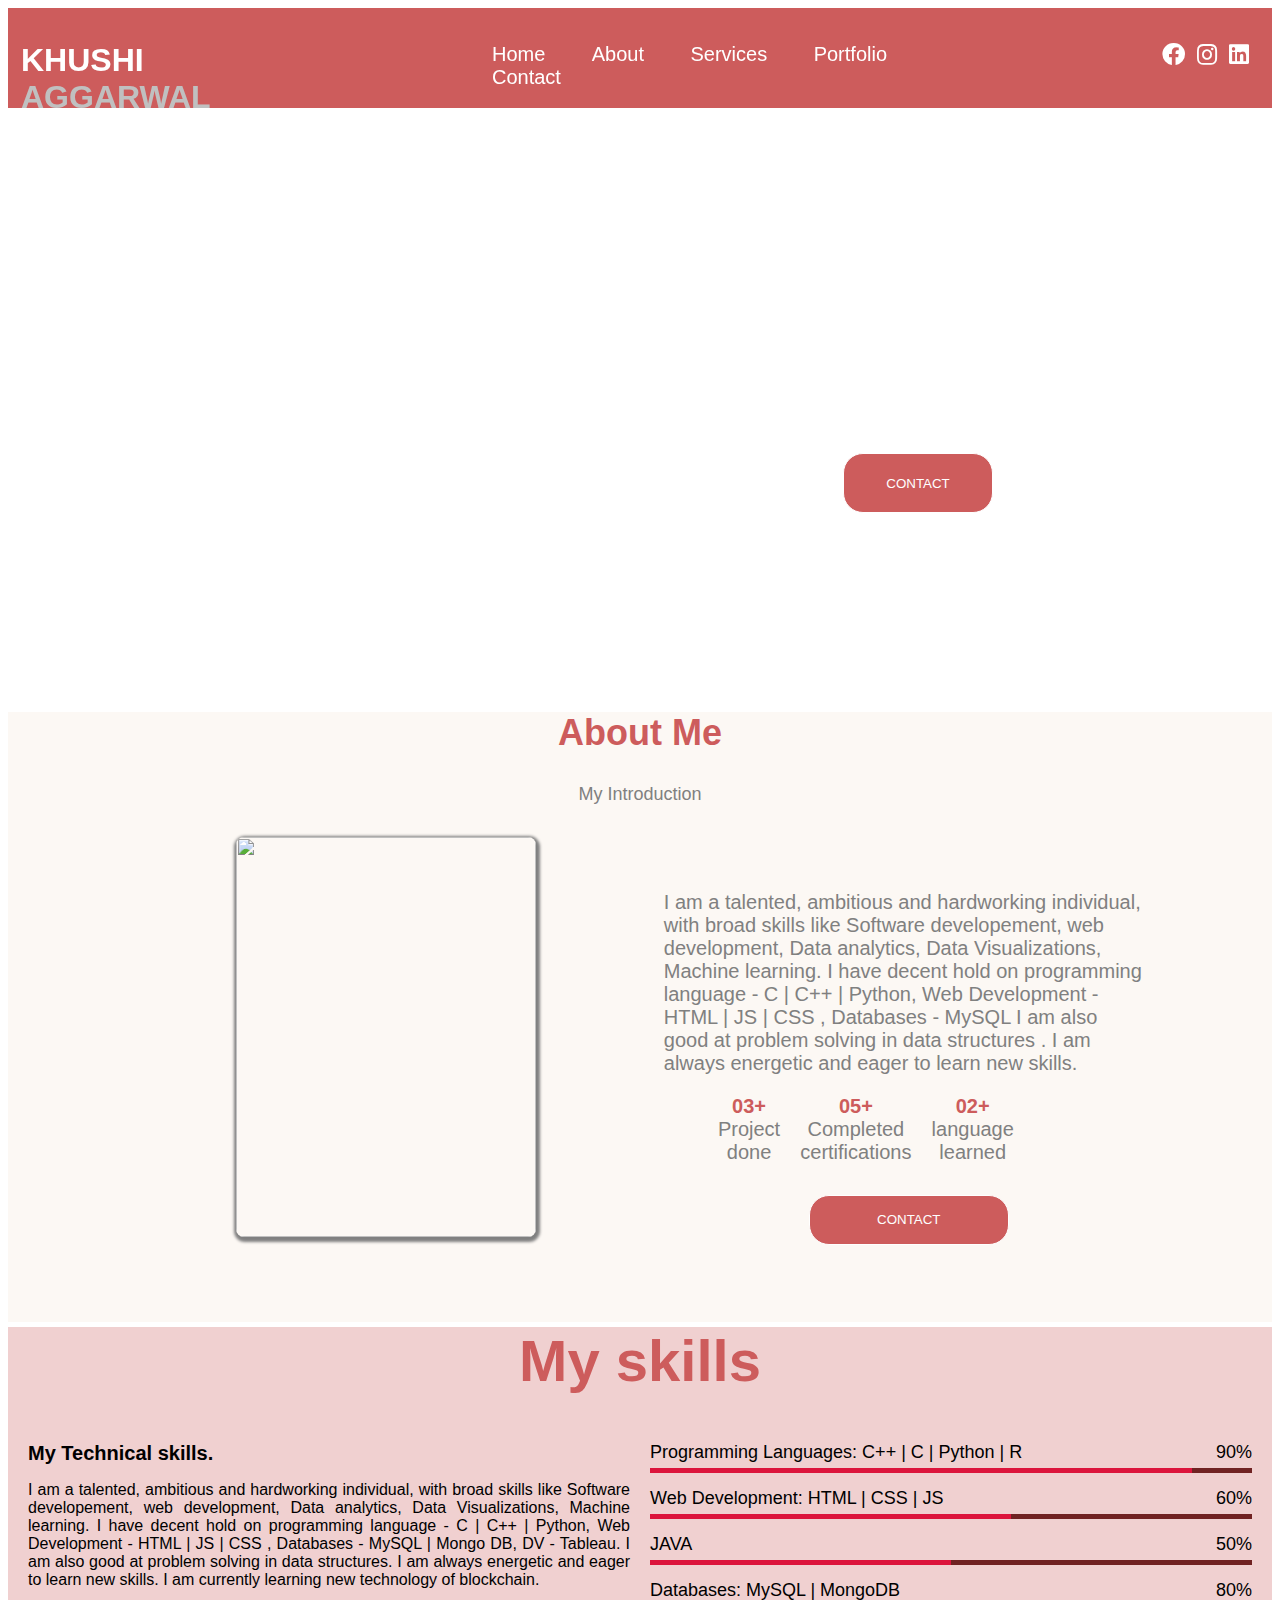
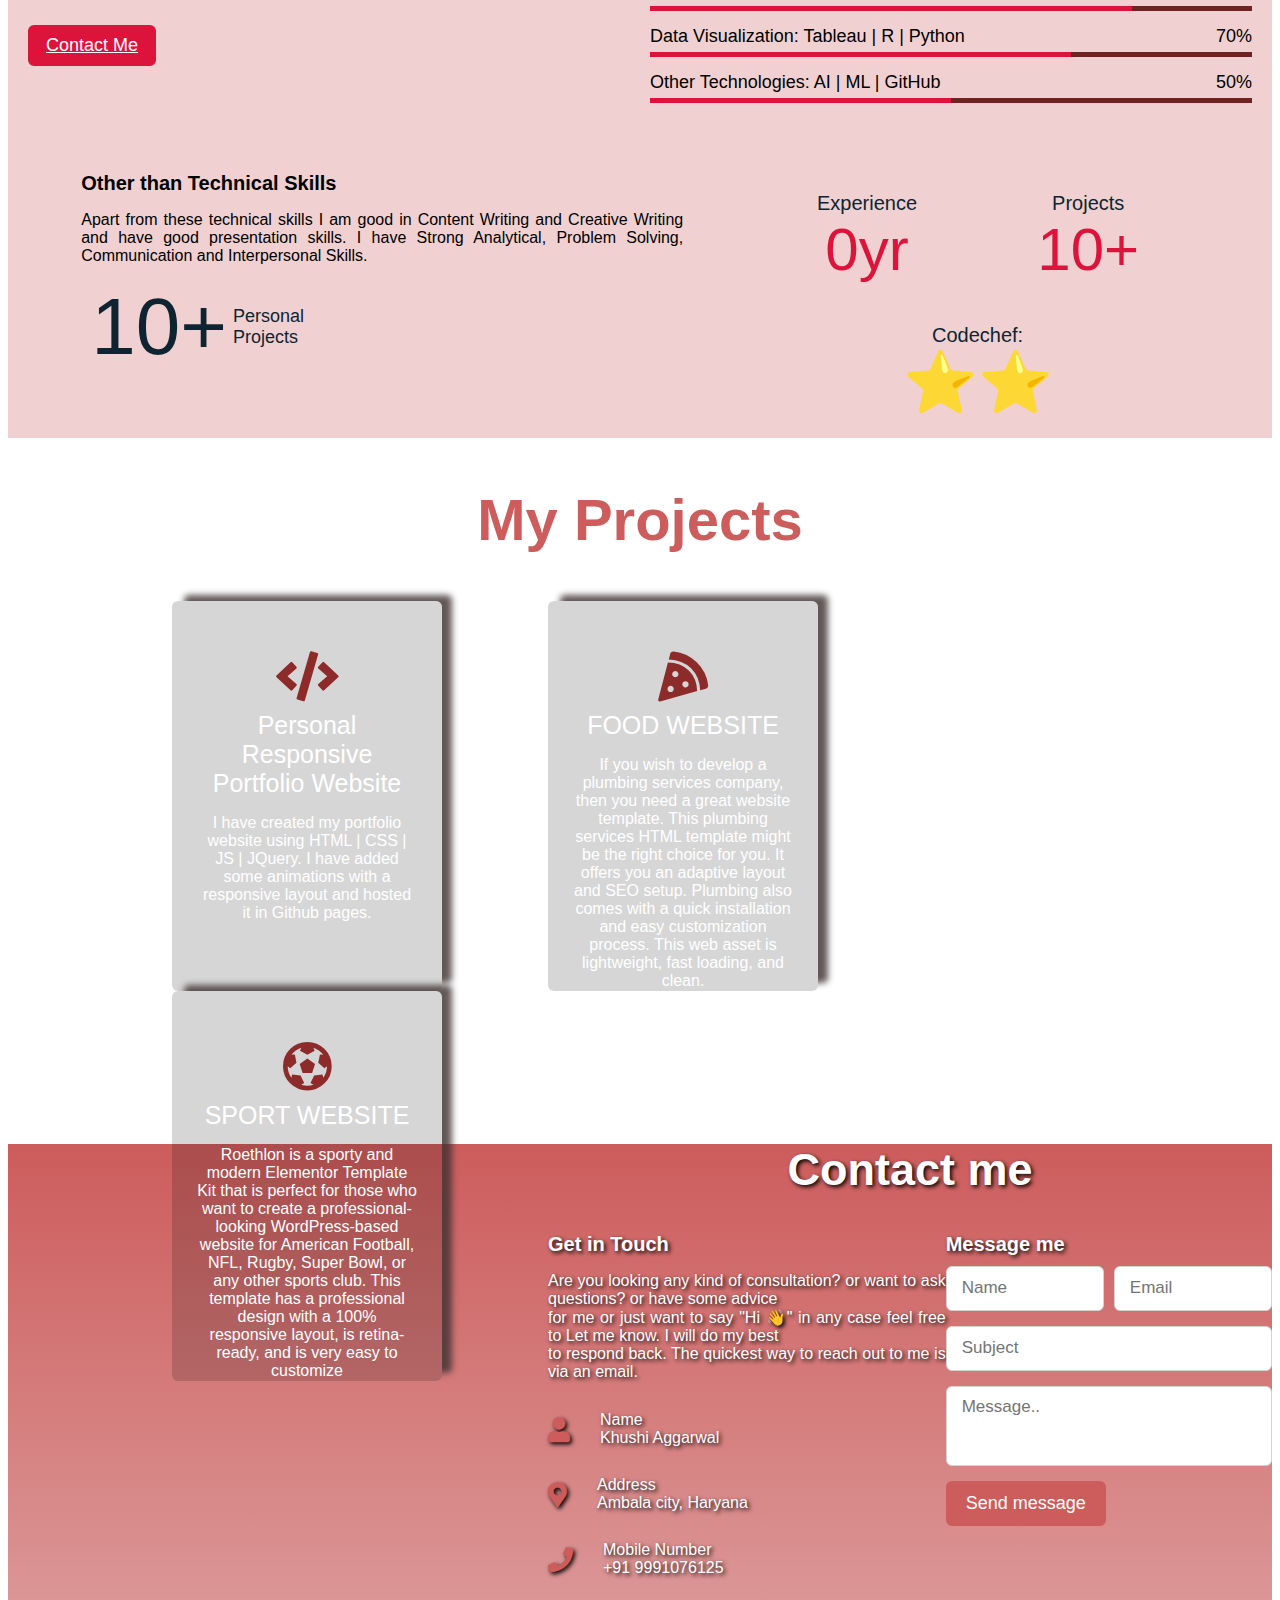
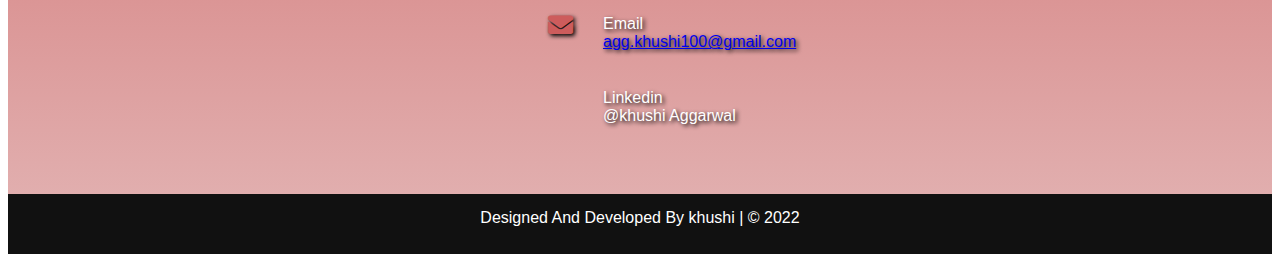
==== index.html @ 94f0120b "First commit" ====
<html>
<head>
</head>
<link rel ="stylesheet" href="myres.css">
<link rel="stylesheet" href=
"https://cdnjs.cloudflare.com/ajax/libs/font-awesome/5.9.0/css/all.css">
</link>
<meta name="viewport" content="width=device-width, initial-scale=1.0">

<body>
<div class="header">
<div class="menu">
<h1>KHUSHI <span style="color:silver">AGGARWAL</span></h1>
		<input type="checkbox" id="click">
		<label for="click" class="menu-btn">
		<i class="fas fa-align-justify"></i></label>
<ul class="me">
<li>
<a href="#home">
Home</a></li>
<li>
<a href="#About">
About</a></li>
<li>
<a href="#skills">
Services</a></li>
<li>
<a href="#services">
Portfolio</a></li>
<li>
<a href="#contact">
Contact</a></li>
</ul>
<div class="ime">
    <a href=" https://www.linkedin.com/in/khushi-aggarwal-825545209"><i class="fab fa-linkedin"></i></a>
    <a href="https://www.instagram.com/khushiaggarwal95/"><i class="fab fa-instagram"></i></a>
    <a href="https://www.facebook.com/home.php"><i class="fab fa-facebook"></i></a>
</div>
</div>
<div id="home">
<div class="middle">
    <div class="container">
        <div class="typed-out"><h2>Hello , I am <span style="color:indianred">Khushi</span></h2></div></div>
<p>
I’m working on a professional, visually sophisticated and <br>
technologically proficient,responsive and multi-functional HTML Template .</p>
           <button class="but"><a href="#contact">
            CONTACT</a></button>
       
   
</div>
</div>
</div>
<section id="About">

                <h2 class="section__title">About Me</h2>
                <span class="section__subtitle">My Introduction</span>
<div class="fl">
                <div class="mew">
                    <img src="khushi - Copy.jpeg" alt="" class="about__img">
                  
                    </div>
					<div class="pi">
					<p class="about__description">
                        I am a talented, ambitious and hardworking individual, with broad skills like Software 
                        developement, web development, Data analytics, Data Visualizations, Machine learning. 
                        I have decent hold on programming language - C | C++ | Python, Web Development - HTML | JS | CSS
                         , Databases - MySQL  I am also good at problem solving in data structures
                         . I am always energetic and eager to learn new skills. 
                        </p>
                        <div class="about__info">
                            <div>
                                <span class="about1">03+</span>
                                <span class="about2">Project<br>done</span>
                            </div>
                            <div>
                                <span class="about1">05+</span>
                                <span class="about2">Completed<br>certifications</span>
                            </div>
                            <div>
                                <span class="about1">02+</span>
                                <span class="about2">language<br>learned</span>
                            </div>
				</div>
					
					<button><a href="#contact">
							CONTACT</a>
							</button></div>
            </div>
            
</section>


<section class="skills" id="skills">
    <div class="max-width">
        <h2 class="title">My skills</h2>
        <div class="skills-content">
            <div class="column left">
                <div class="text">My Technical skills.</div>
                <p>I am a talented, ambitious and hardworking individual, with broad skills like Software developement, web development, Data analytics, Data Visualizations, Machine learning. I have decent hold on programming language - C | C++ | Python, Web Development - HTML | JS | CSS , Databases - MySQL | Mongo DB, DV - Tableau. 
                I am also good at problem solving in data structures. I am always energetic and eager to learn new skills. I am currently learning new technology of blockchain.</p>
                <a href="contact.html">Contact Me</a>
            </div>
            <div class="column right">
                <div class="bars">
                    <div class="info">
                        <span>Programming Languages: C++ | C | Python | R </span>
                        <span>90%</span>
                    </div>
                    <div class="line html"></div>
                </div>
                <div class="bars">
                    <div class="info">
                        <span>Web Development: HTML | CSS | JS </span>
                        <span>60%</span>
                    </div>
                    <div class="line css"></div>
                </div>
                <div class="bars">
                    <div class="info">
                        <span>JAVA </span>
                        <span>50%</span>
                    </div>
                    <div class="line php"></div>
                </div>
                <div class="bars">
                    <div class="info">
                        <span>Databases: MySQL | MongoDB </span>
                        <span>80%</span>
                    </div>
                    <div class="line js"></div>
                </div>

                <div class="bars">
                    <div class="info">
                        <span>Data Visualization: Tableau | R | Python </span>
                        <span>70%</span>
                    </div>
                    <div class="line mysql"></div>
                </div>
                <div class="bars">
                    <div class="info">
                        <span>Other Technologies: AI | ML | GitHub</span>
                        <span>50%</span>
                    </div>
                    <div class="line php"></div>
                </div>
            </div>
        </div>

        <br><br><br>

        <div class="skills-content">
            <div class="column left">
              <div class="text">Other than Technical Skills</div>
              <p>Apart from these technical skills I am good in Content Writing and Creative Writing and have good presentation skills. I have Strong Analytical, Problem Solving, Communication and Interpersonal Skills.</p>
              <div class="experience">
                <div class="num">10+</div>
                <div class="exp">Personal<br>Projects</div>
              </div>
            </div>
            <div class="boxes">
              <div class="box">
                <div class="topic">Experience</div>
                <div class="per">0yr</div>
              </div>
              <div class="box">
                <div class="topic">Projects</div>
                <div class="per">10+</div>
              </div>
              <div class="box">
                <div class="topic">Codechef:</div>
                <div class="per" id="per">⭐⭐</div>
              </div>
        </div>
    </div>
</section>
<section class="services" id="services">
        <div class="max-width">
            <h2 class="title">My Projects</h2>
            <div class="serv-content">
                <div class="card">
                    <div class="box">
                        <i class="fas fa-code"></i>
                        <div class="text">Personal Responsive Portfolio Website </div>
                        <p>I have created my portfolio website using HTML | CSS | JS | JQuery. I have added some animations with a responsive layout and hosted it in Github pages.</p>
                    </div>
                </div>

                <div class="card">
                    <div class="box">
                        <i class="fas fa-pizza-slice"></i>
                        <div class="text">FOOD WEBSITE </div>
                        <p>If you wish to develop a plumbing services company, then you need a great website template. This plumbing services HTML template might be the right choice for you. It offers you an adaptive layout and SEO setup. Plumbing also comes with a quick installation and easy customization process. This web asset is lightweight, fast loading, and clean. </p>
                    </div>
                </div>

                <div class="card">
                    <div class="box">
                        <i class="fas fa-futbol"></i>
                        <div class="text">SPORT WEBSITE</div>
                        <p>Roethlon is a sporty and modern Elementor Template Kit that is perfect for those who want to create a professional-looking WordPress-based website for American Football, NFL, Rugby, Super Bowl, or any other sports club. This template has a professional design with a 100% responsive layout, is retina-ready, and is very easy to customize</p>
                    </div>
                </div>
            </div>
                </div>
               </div>
            </div>
        </div>
    </section>
<section class="contact" id="contact">
        
    <h2 class="title">Contact me</h2>
    <div class="contact-content">
        <div class="column left">
            <div class="text">Get in Touch</div>
            <p>Are you looking any kind of consultation? or want to ask questions?
            or have some advice<br> for me or just want to say "Hi 👋" in any case feel
            free to Let me know. I will do my best<br> to respond back. The quickest way to reach out to me is via an email.</p>
            <div class="icons">
                <div class="row">
                    <i class="fas fa-user"></i>
                    <div class="info">
                        <div class="head">Name</div>
                        <div class="sub-title">Khushi Aggarwal</div>
                    </div>
                </div>
                <div class="row">
                    <i class="fas fa-map-marker-alt"></i>
                    <div class="info">
                        <div class="head">Address</div>
                        <div class="sub-title">Ambala city, Haryana</div>
                    </div>
                </div>
                <div class="row">
                    <i class="fas fa-phone"></i>
                    <div class="info">
                        <div class="head">Mobile Number</div>
                        <div class="sub-title">+91 9991076125</div>
                    </div>
                </div>
                <div class="row">
                    <i class="fas fa-envelope"></i>
                    <div class="info">
                        <div class="head"><br>Email</div>
                        <div class="sub-title" ><a href="mailto:agg.khushi100@gmail.com">agg.khushi100@gmail.com</a></div>
                    </div>
                </div>
                <div class="row">
                    <i class="fa fa-linkedin-in"></i>
                    <div class="info">
                        <div class="head"><br><br>Linkedin</div>
                        <div class="sub-title">@khushi Aggarwal</div>
                    </div>
                </div>
            </div>
        </div>
        <div class="column right">
            <div class="media-icons">

            <div class="text">Message me</div>
            <form action="#">
                <div class="fields">
                    <div class="field name">
                        <input type="text" placeholder="Name" required>
                    </div>
                    <div class="field email">
                        <input type="email" placeholder="Email" required>
                    </div>
                </div>
                <div class="field">
                    <input type="text" placeholder="Subject" required>
                </div>
                <div class="field textarea">
                    <textarea cols="30" rows="10" placeholder="Message.." required></textarea>
                </div>
                <div class="button-area">
                    <button type="submit">Send message</button>
                </div>
            </form>
        </div>
    </div>
</div>
		
    </section>
	<footer>
        <span>Designed And Developed By khushi | &copy; 2022 </span>
    </footer>
    <script src="script1.js"></script>
</body>
</html>
---- myres.css ----
*{
	font-family: 'Poppins', sans-serif;
}
.header{
display:flex;
flex-wrap:wrap;
background-image:url("myimagepor.jpg");
background-size:100% 700px;
background-repeat:no-repeat;
width:100%;
height:700px;
}
.menu{
	background-color:indianred;
	flex:100%;
	height:100px;
	display:flex;
	justify-content: space-evenly;
	position: -webkit-sticky;
  position: sticky;
  top: 0;
}
button {
    animation: wiggle 2s linear infinite;
  }
  
  /* Keyframes */
  @keyframes wiggle {
    0%, 7% {
      transform: rotateZ(0);
    }
    15% {
      transform: rotateZ(-15deg);
    }
    20% {
      transform: rotateZ(10deg);
    }
    25% {
      transform: rotateZ(-10deg);
    }
    30% {
      transform: rotateZ(6deg);
    }
    35% {
      transform: rotateZ(-4deg);
    }
    40%, 100% {
      transform: rotateZ(0);
    }
  }
  
  @keyframes blowUpContent {
    0% {
      transform:scale(1);
      opacity:1;
    }
    99.9% {
      transform:scale(2);
      opacity:0;
    }
    100% {
      transform:scale(0);
    }
  }
h1{
	flex:34%;
	color:white;
	float:left;
	padding:13px;

}
.me{
	flex:65%;
	margin-left:90px;
	float:left;
	margin-top:2.8%;
	cursor:pointer;
}
.me li{
	color:white;
	display:inline;
	padding-left:2px;
	margin-left:40px;
	font-size:20px;
}
 .text-3{
    font-size: 40px;
    margin: 5px 0;
}
 .text-3 span{
    color: crimson;
    font-weight: 500;
}
.me a{
	color:white;
	text-decoration: none;
}
.container{
    display: inline-block;
  }
  .typed-out{
    overflow: hidden;
    /* border-right: .15em solid orange; */
    white-space: nowrap;
    animation: 
      typing 3s forwards;
      animation-iteration-count: infinite;
    font-size: 1.6rem;
    width: 0;
  }
  @keyframes typing {
    from { width: 0 }
    to { width: 100% }
  }
.me li:hover{
	border-bottom:2px solid white;
}
.ime{
	flex:30%;
	margin-right:23px;
	float:right;
	
	margin-top:2.8%;
}
.ime i{
	font-size:23px;
	color:white;
	float:right;
	cursor:pointer;
	padding-left:12px;
}
.ime i:hover{
    transform:scale(1.3);
    transition:0.3s;
}
#home{
	margin-top:-103px;
	color:white;
	text-align:center;
	width:100%;
}
.middle{
	padding-left:556px;
}
.middle h2{
	font-size:60px;
}
.middle p{
	font-size:24px;
	margin-top:-23px;
}
.but{
	width:150px;
	height:60px;
	background-color:indianred;
	color:white;
    text-decoration: none;
	border:1px solid white;
	border-radius:20px;
	cursor:pointer;
}
button a{
    color:white;
    text-decoration: none;
}
.but:hover{
	background-color:transparent;
	border:2px solid indianred;
	color:indianred;
}
.section__title {
  font-size:2.25rem;
  font-weight: 600;
  color: indianred;
}

.section__subtitle {
  display: block;
  font-size:18px;
  margin-bottom: 2rem;
  color:grey;
}

.section__title,
.section__subtitle {
  text-align: center;
}

.about__img {
  width: 300px;
  height:400px;
  border-radius: 0.5rem;
}
#About{
	width:100%;
	height:610px;
    background-color: #f1e3d13d;
    margin-top: -26px;
    margin-bottom: -43px;
}
.pi{
	
	margin-top:34px;
	width: 38%;
	height:200px;
	font-size:20px;
 
  color:grey;
}
.mew {
  max-width: 768px;
  margin-left:	100px;
}
.about1{
	font-weight:600;
}
.about__info{
	height:100px;
	width:70%;
	margin-left:34px;
	display: flex;
  justify-content: space-evenly;
}
.fl{
	width:100%;
	height:400px;
	display: flex;
  justify-content: space-evenly;
}
.about1{
	color:indianred;
}
.about1,.about2{
	 display: block;
text-align: center;}
#About button {
  align-items:center;
  width:200px;
  height:50px;
  background-color:indianred;
  color:white;
	border:1px solid white;
	border-radius:20px;
	cursor:pointer;
	margin-left:145px;
}
#About button a:hover{
    color:indianred;
}
#About button:hover{
	background-color:transparent;
	border:2px solid indianred;
	color:indianred;
}

#skills{
     background-color: #cd5c5c4a; 
    /* background:linear-gradient(to bottom,indianred,rgb(225, 174, 174)); */
}

.skills-content{
    display:flex;
    justify-content:space-evenly ;
}

.skills .title
    {
        font-size: 58px;
        text-align: center;
        width: 100%;
        color: indianred;
        font-family: 'Poppins', sans-serif;
    }
    


.skills .skills-content .column{
    width: calc(50% - 30px);
}
.skills .skills-content .left .text{
    font-size: 20px;
    font-weight: 600;
    margin-bottom: 10px;
}
.skills .skills-content .left p{
    text-align: justify;
}
.skills .skills-content .left a{
    display: inline-block;
    background: crimson;
    color: #fff;
    font-size: 18px;
    font-weight: 500;
    padding: 8px 16px;
    margin-top: 20px;
    border-radius: 6px;
    border: 2px solid crimson;
    transition: all 0.3s ease;
}
.skills .skills-content .left a:hover{
    color: crimson;
    background: none;
}
.skills .skills-content .left .num{
    color: #0E2431;
    font-size: 80px;
  }
.skills .skills-content .left .exp{
    color: #0E2431;
    margin-left: 20px;
    font-size: 18px;
    font-weight: 500;
    margin: 0 6px;
}
.skills .skills-content .boxes {
    width: 35%;
    display: flex;
    flex-wrap: wrap;
    justify-content: space-around;
    text-align: center;
}
.skills .skills-content .box{
    width: calc(100% / 2 - 20px);
    margin: 20px 0;
}
.skills .skills-content .boxes .topic{
    font-size: 20px;
    color: #0E2431;
}
.skills .skills-content .boxes .per{
    font-size: 60px;
    color: crimson ;
}
.skills .skills-content .left .experience{
        display: flex;
        align-items: center;
        margin: 0 10px;
}
.skills .skills-content .right .bars{
    margin-bottom: 15px;
}
.skills .skills-content .right .info{
    display: flex;
    margin-bottom: 5px;
    align-items: center;
    justify-content: space-between;
}
.skills .skills-content .right span{
    font-weight: 500;
    font-size: 18px;
}
.skills .skills-content .right .line{
    height: 5px;
    width: 100%;
    background: #702222;
    position: relative;
}
.skills .skills-content .right .line::before{
    content: "";
    position: absolute;
    height: 100%;
    left: 0;
    top: 0;
    background: crimson;
}
.skills-content .right .html::before{
    width: 90%;
}
.skills-content .right .css::before{
    width: 60%;
}
.skills-content .right .js::before{
    width: 80%;
}
.skills-content .right .php::before{
    width: 50%;
}
.skills-content .right .mysql::before{
    width: 70%;
}


.about__img{
    box-shadow:1px 2px 3px 3px grey;
}
#click,.menu-btn{
	display:none;
	}
	.services, .teams{
    color:#fff;
    background:white;
	height:620px;
}
section .services{
    padding: 100px 0;
	font-family: 'Poppins', sans-serif;
    background-color: #f1e3d13d;
}
.services .title{
	font-size:58px;
	text-align:center;
	width:100%;
	color:indianred;
	font-family: 'Poppins', sans-serif;
}
.services .title::before,
.teams .title::before{
    background: indianred;
	font-size:23px;
}
.services .serv-content{
	padding-left:164px;
}
.services .serv-content .card{
    width: 20%;
    background-color: #00000029;
	display:flex;
	margin-right:106px;
	justify-content: space-evenly;
    text-align: center;
    border-radius: 6px;
    color:white;
	height:290px;
	float:left;
    padding: 50px 25px;
    cursor: pointer;
    transition: all 0.3s ease;
    box-shadow: 11px -7px 6px -1px #3f3131cf;
}
.services .serv-content .card:hover{
    background: indianred;
}
.services .serv-content .card .box{
    transition: all 0.3s ease;
	
}
.services .serv-content .card:hover .box{
    transform: scale(1.05);
    color:white;
}
.services .serv-content .card i{
    font-size: 50px;
    color: #8d2b2b;
    transition: color 0.3s ease;
}
.services .serv-content .card:hover i{
    color: white;
}
.services .serv-content .card .text{
    font-size: 25px;
    font-weight: 500;
    margin: 10px 0 7px 0;
}
.contact{
	height:650px;
	background:linear-gradient(to bottom,indianred,rgb(225, 174, 174));
	color:white;
	text-shadow: 2px 2px 4px #000000;
}
.contact .title{
	font-size:45px;
	text-align:center;
	color:white;
}

.contact .contact-content {
    flex: 100%;
	display:flex;
	 justify-content: space-evenly;
}
.contact .contact-content .text{
    font-size: 20px;
    font-weight: 600;
    margin-bottom: 10px;
}
.contact .contact-content .left p{
    text-align: justify;
}
.contact .contact-content .left .icons{
    margin: 10px 0;
}
.contact .contact-content .row{
    display: flex;
    height: 65px;
    align-items: center;
}
.contact .contact-content .row .info{
    margin-left: 30px;
}
.contact .contact-content .row i{
    font-size: 25px;
    color: indianred;
}
.contact .contact-content .info .head{
    font-weight: 500;
}
.contact .contact-content .info .sub-title{
    color:white;
	text-shadow: 2px 2px 4px #000000;
}
.contact .right form .fields{
    display: flex;
}
.contact .right form .field,
.contact .right form .fields .field{
    height: 45px;
    width: 100%;
    margin-bottom: 15px;
}
.contact .right form .textarea{
    height: 80px;
    width: 100%;
}
.contact .right form .name{
    margin-right: 10px;
}
.contact .right form .field input,
.contact .right form .textarea textarea{
    height: 100%;
    width: 100%;
    border: 1px solid lightgrey;
    border-radius: 6px;
    outline: none;
    padding: 0 15px;
    font-size: 17px;
    font-family: 'Poppins', sans-serif;
    transition: all 0.3s ease;
}
.contact .right form .field input:focus,
.contact .right form .textarea textarea:focus{
    border-color: #b3b3b3;
}
.contact .right form .textarea textarea{
  padding-top: 10px;
  resize: none;
}
.contact .right form .button-area{
  display: flex;
  align-items: center;
}
.right form .button-area button{
  color: #fff;
  display: block;
  width: 160px!important;
  height: 45px;
  outline: none;
  font-size: 18px;
  font-weight: 500;
  border-radius: 6px;
  cursor: pointer;
  flex-wrap: nowrap;
  background: indianred;
  border: 2px solid indianred;
  transition: all 0.3s ease;
}
.right form .button-area button:hover{
  color: indianred;
  background: none;
}

footer{
    background: #111;
    padding: 15px 23px;
    color: #fff;
    text-align: center;
	height:30px;
}

@media only screen and (max-width: 1067px) {
  body {
   margin:0px;
   padding:0px;
   width:100%;
   display:flex;
	  flex-wrap:wrap;
  }
  h1{
	  text-align:center;
  }
  .header{
	  display:flex;
	  flex-wrap:wrap;
  }
  .menu{
		width:100%;
	  position:absolute;
  }
.ime{
	margin-top:43px;
	display:none;
}

.pi{
	width: 100%;

}
  .middle
  {
	  display:none;
	  
}
 .middle p
  {
	 display:none;	  
}

.mew{
	display:none;
}

.about__description{
	
	width:100%;
}
  .menu ul {
		
		display:block;
		right:-200%;
		width:80%;
		top:89px;
		
		border-radius:32px;
		background-color:white;
		position:fixed;
		text-align:center;
		height:400px;
		padding-left:434px;
		transition:0.3s ease;
	}
	.me li a{
	color:indianred;}	
	 .me li{
	display:block;
	margin:34px;
	font-size:23px;
	color:indianred;
	}
	#click:checked~ul{
	right:40%;
	}

	 .menu-btn
	{
		padding:33px;
		font-size:24px;
		color:white;
	display:block;
	cursor:pointer;
	}

#About{
	width:100%;
	height:700px;
}
#About button{
	margin-left:20px;
}
#service{
	width:100%;
}
.skills__bar{
	width:30%;
}
.services {
	width:100%;
	margin:0px;
	height:1400px;
    }
	.services .serv-content{
	padding-left:0px;
}
	.title{
		font-size:23px;
	}
	.services .serv-content .card{
        width: 100%;
		padding: 50px 0px;
    }
    .contact{
        width:100%;
        height:1000px;
    }
	 .contact .contact-content{
        flex-direction: column;
    }
    .contact .right form .name,
    .contact .right form .email{
        margin: 0;
    }
	.right form .error-box{
       width: 150px;
    }
	footer{
		display:none;
	}
    .skills .skills-content .boxes .per{
        font-size: 30px;
        color: crimson ;
    }
}
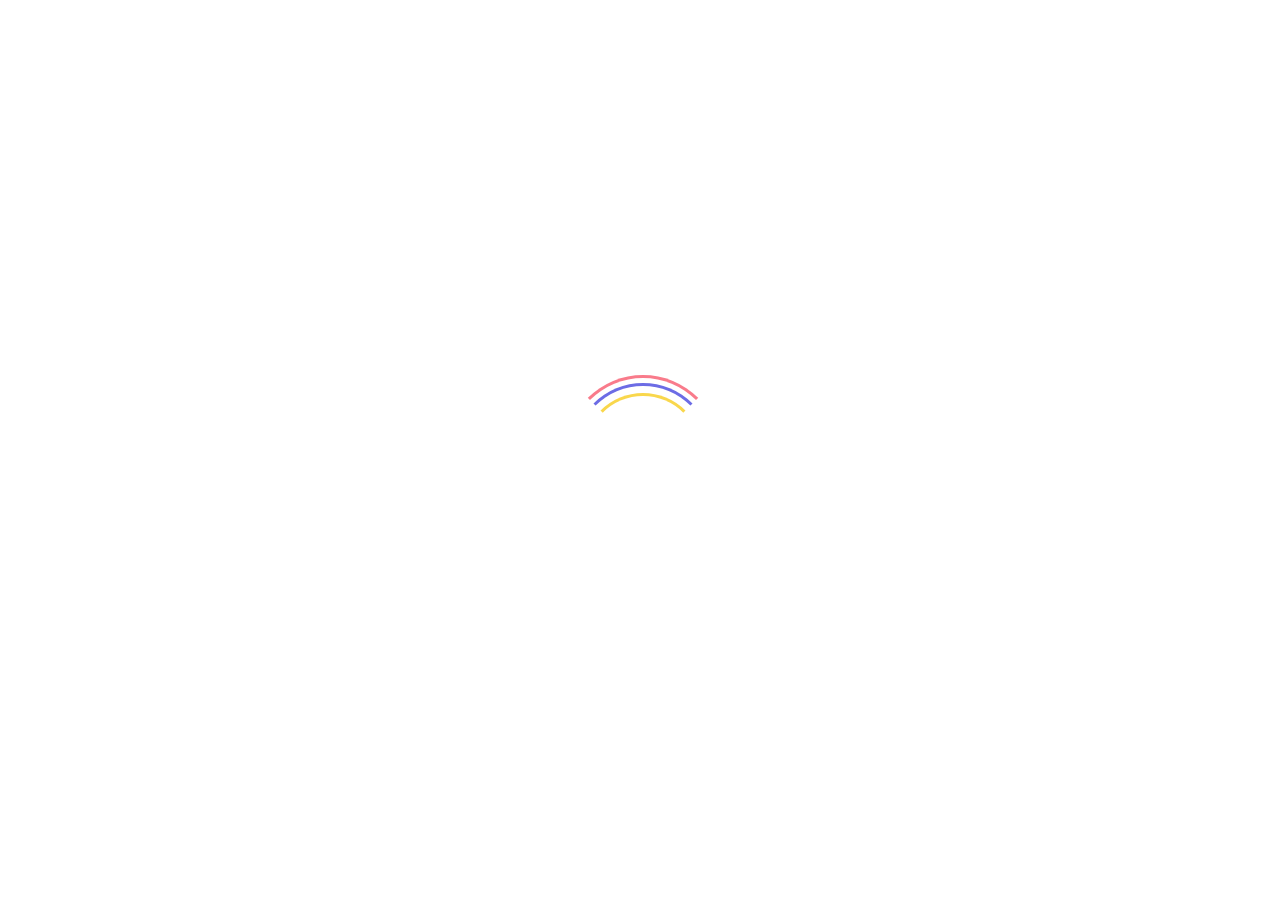
==== commit 43372aef: "two4" ====
--- a/index.html
+++ b/index.html
@@ -4,10 +4,15 @@
 <link rel ="stylesheet" href="myres.css">
 <link rel="stylesheet" href=
 "https://cdnjs.cloudflare.com/ajax/libs/font-awesome/5.9.0/css/all.css">
+
 </link>
 <meta name="viewport" content="width=device-width, initial-scale=1.0">
 
 <body>
+    <div class="preloader" id="preloader">
+        <div id="loader"></div>
+    </div>
+<div class="me34">
 <div class="header">
 <div class="menu">
 <h1>KHUSHI <span style="color:silver">AGGARWAL</span></h1>
@@ -90,6 +95,92 @@
             
 </section>
 
+<section id="experience">
+    <div class="container experience">
+        <h2 class="container-title">Experience</h2>
+        <div class="row">
+            <div class="col-12">
+            </div>
+            <div class="col-md-6">
+
+                <!-- timeline wrapper -->
+                <div class="timeline edu">
+
+                    <!-- timeline item -->
+                    <div class="timeline-container">
+                        <div class="content">
+                            <span class="time">2021 - 2024</span>
+                            <h3 class="title">Bachelor’s Degree</h3>
+                            <p>Completed my Bachelor's of computer application from Dezyne E'cole college.</p>
+                        </div>
+                    </div>
+
+                    <!-- timeline item -->
+                    <div class="timeline-container">
+                        <div class="content">
+                            <span class="time">2019 - 2020</span>
+                            <h3 class="title">Higher Secondary</h3>
+                            <p>Completed my higher secondary education from Queen mary's school.</p>
+                        </div>
+                    </div>
+
+                    <!-- timeline item -->
+                    <div class="timeline-container">
+                        <div class="content">
+                            <span class="time">2017 - 2018</span>
+                            <h3 class="title">Senior Secondary</h3>
+                            <p>Completed my senior secondary education from St. paul's sr. sec school.</p>
+                        </div>
+                    </div>
+
+                    <!-- main line -->
+                    <span class="line"></span>
+
+                </div>
+
+            </div>
+
+            <div class="col-md-6">
+                <!-- timeline wrapper -->
+                <div class="timeline exp ">
+                    <!-- timeline item -->
+                    <div class="timeline-container wow fadeInUp">
+                        <div class="content">
+                            <span class="time">2017 - Present</span>
+                            <h3 class="title">Website Designing</h3>
+                            <p>I have a rich experience in website designing and development.</p>
+                        </div>
+                    </div>
+
+                    <!-- timeline item -->
+                    <div class="timeline-container wow fadeInUp" data-wow-delay="0.2s">
+                        <div class="content">
+                            <span class="time">2018 - Present</span>
+                            <h3 class="title">Software Development</h3>
+                            <p>I have a great experience in software designing and development.</p>
+                        </div>
+                    </div>
+
+                    <!-- timeline item -->
+                    <div class="timeline-container wow fadeInUp" data-wow-delay="0.4s">
+                        <div class="content">
+                            <span class="time">2017 - Present</span>
+                            <h3 class="title">Freelancing</h3>
+                            <p>I have Excellent experience in freelancing. My first priority is customer
+                                satisfaction.</p>
+                        </div>
+                    </div>
+
+                    <!-- main line -->
+                    <span class="line"></span>
+
+                </div>
+
+            </div>
+        </div>
+    </div>
+</section>
+
 
 <section class="skills" id="skills">
     <div class="max-width">
@@ -204,9 +295,9 @@
                 </div>
             </div>
                 </div>
-               </div>
-            </div>
-        </div>
+               
+            
+        
     </section>
 <section class="contact" id="contact">
         
@@ -286,6 +377,19 @@
 	<footer>
         <span>Designed And Developed By khushi | &copy; 2022 </span>
     </footer>
-    <script src="script1.js"></script>
+</div>
+    <script>
+
+        
+    window.onload = function () {
+    var preloader = document.getElementsByClassName('preloader')[0];
+    var preloader1 = document.getElementsByClassName('me34')[0];
+    setTimeout(function () {
+      preloader.style.display = 'none';
+      preloader1.style.display = 'block';
+    }, 1000);
+  };
+
+    </script>
 </body>
 </html>--- a/myres.css
+++ b/myres.css
@@ -9,6 +9,9 @@
 background-repeat:no-repeat;
 width:100%;
 height:700px;
+}
+.me34{
+  display:none;
 }
 .menu{
 	background-color:indianred;
@@ -20,6 +23,89 @@
   position: sticky;
   top: 0;
 }
+.preloader.fade {
+  opacity: 0;
+}
+
+#preloader {
+  position: fixed;
+  top: 0;
+  left: 0;
+  width: 100%;
+  height: 100%;
+  background: var(--background);
+  z-index: 99999;
+}
+
+#loader {
+  display: block;
+  position: relative;
+  left: 50%;
+  top: 50%;
+  width: 150px;
+  height: 150px;
+  margin: -75px 0 0 -75px;
+  border-radius: 50%;
+  border: 3px solid transparent;
+  border-top-color: rgb(249, 123, 139);
+  -webkit-animation: spin 2s linear infinite;
+  animation: spin 2s linear infinite;
+}
+
+#loader:before {
+  content: "";
+  position: absolute;
+  top: 5px;
+  left: 5px;
+  right: 5px;
+  bottom: 5px;
+  border-radius: 50%;
+  border: 3px solid transparent;
+  border-top-color: rgb(108, 108, 229);
+  -webkit-animation: spin 3s linear infinite;
+  animation: spin 3s linear infinite;
+}
+
+#loader:after {
+  content: "";
+  position: absolute;
+  top: 15px;
+  left: 15px;
+  right: 15px;
+  bottom: 15px;
+  border-radius: 50%;
+  border: 3px solid transparent;
+  border-top-color: rgb(249, 215, 76);
+  -webkit-animation: spin 1.5s linear infinite;
+  animation: spin 1.5s linear infinite;
+}
+
+@-webkit-keyframes spin {
+  0% {
+    -webkit-transform: rotate(0deg);
+    -ms-transform: rotate(0deg);
+    transform: rotate(0deg);
+  }
+  100% {
+    -webkit-transform: rotate(360deg);
+    -ms-transform: rotate(360deg);
+    transform: rotate(360deg);
+  }
+}
+
+@keyframes spin {
+  0% {
+    -webkit-transform: rotate(0deg);
+    -ms-transform: rotate(0deg);
+    transform: rotate(0deg);
+  }
+  100% {
+    -webkit-transform: rotate(360deg);
+    -ms-transform: rotate(360deg);
+    transform: rotate(360deg);
+  }
+}
+
 button {
     animation: wiggle 2s linear infinite;
   }
@@ -114,6 +200,91 @@
   }
 .me li:hover{
 	border-bottom:2px solid white;
+}
+.experience {
+  height: auto;
+  padding: 30px 0;
+  background-color: var(--background);
+}
+.experience h2{
+  display:flex;
+  justify-content: center;
+}
+/* var(--secondary-background) */
+.timeline {
+  position: relative;
+  padding: 30px;
+  margin: 50px auto;
+  border-radius: 20px;
+  background-color: rgba(205, 92, 92, 0.29);
+  overflow: hidden;
+  box-shadow: 0px 5px 20px 0px rgba(69, 67, 96, 0.1);
+}
+
+.timeline .timeline-container {
+  padding-left: 50px;
+  margin-bottom: 50px;
+  position: relative;
+  
+  width: 100%;
+}
+
+.timeline .timeline-container:last-of-type {
+  margin-bottom: 0;
+}
+
+.timeline.edu .timeline-container::after {
+  content: "🎓";
+  background: var(--secondary-background);
+  font-family: "simple-line-icons";
+  font-size: 24px;
+  color: #FF4C60;
+  position: absolute;
+  left: -7px;
+  top: 0;
+  z-index: 1;
+}
+
+.timeline.exp .timeline-container::after {
+  content: "💼";
+  background: var(--secondary-background);
+  font-family: "simple-line-icons";
+  font-size: 24px;
+  color: #FF4C60;
+  position: absolute;
+  left: -7px;
+  top: 0;
+  z-index: 1;
+}
+
+.timeline .content {
+  position: relative;
+  /* background-color: var(--secondary-background); */
+}
+
+.timeline .content .time {
+  color: #8B88B1;
+  font-size: 14px;
+}
+
+.timeline .content h3 {
+  font-size: 20px;
+  margin: 10px 0;
+  color: var(--font-color);
+}
+
+.timeline .content p {
+  margin: 0;
+  color: var(--font-color);
+}
+
+.timeline span.line {
+  position: absolute;
+  width: 1px;
+  background-color: #FF4C60;
+  top: 30px;
+  bottom: 30px;
+  left: 34px;
 }
 .ime{
 	flex:30%;
@@ -330,6 +501,10 @@
 .skills .skills-content .boxes .per{
     font-size: 60px;
     color: crimson ;
+}
+.row{
+  display: flex;
+  gap: 3rem;
 }
 .skills .skills-content .left .experience{
         display: flex;
@@ -577,6 +752,21 @@
   h1{
 	  text-align:center;
   }
+  .row {
+    display: flex;
+    flex-direction: column;
+    gap: 3rem;
+}
+.timeline {
+  width:100%;
+  position: relative;
+  padding: 0px;
+  margin: 0px auto;
+  border-radius: 20px;
+  background-color: var(--secondary-background);
+  overflow: hidden;
+  box-shadow: 0px 5px 20px 0px rgb(69 67 96 / 10%);
+}
   .header{
 	  display:flex;
 	  flex-wrap:wrap;
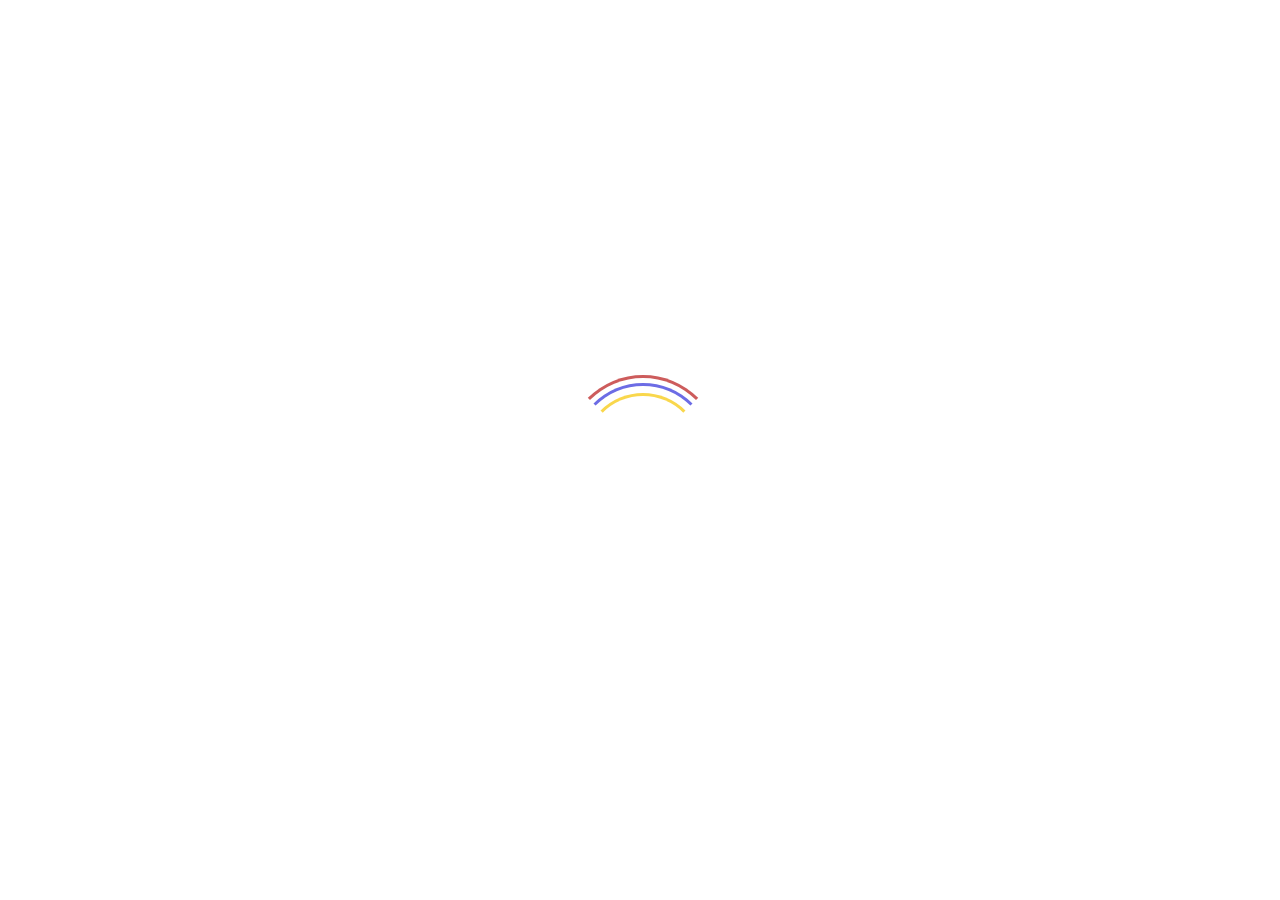
==== commit 801b4382: "changes" ====
--- a/index.html
+++ b/index.html
@@ -109,18 +109,18 @@
                     <!-- timeline item -->
                     <div class="timeline-container">
                         <div class="content">
-                            <span class="time">2021 - 2024</span>
+                            <span class="time">2020 - 2024</span>
                             <h3 class="title">Bachelor’s Degree</h3>
-                            <p>Completed my Bachelor's of computer application from Dezyne E'cole college.</p>
+                            <p>Persuing my Bachelor's of computer application from Chitkara University.</p>
                         </div>
                     </div>
 
                     <!-- timeline item -->
                     <div class="timeline-container">
                         <div class="content">
-                            <span class="time">2019 - 2020</span>
+                            <span class="time">2018 - 2020</span>
                             <h3 class="title">Higher Secondary</h3>
-                            <p>Completed my higher secondary education from Queen mary's school.</p>
+                            <p>Completed my higher secondary education from P.K.R. Jain Vatika Sen Sec School</p>
                         </div>
                     </div>
 
@@ -129,7 +129,7 @@
                         <div class="content">
                             <span class="time">2017 - 2018</span>
                             <h3 class="title">Senior Secondary</h3>
-                            <p>Completed my senior secondary education from St. paul's sr. sec school.</p>
+                            <p>Completed my senior secondary education from P.K.R. Jain Vatika Sen Sec School.</p>
                         </div>
                     </div>
 
@@ -146,7 +146,7 @@
                     <!-- timeline item -->
                     <div class="timeline-container wow fadeInUp">
                         <div class="content">
-                            <span class="time">2017 - Present</span>
+                            <span class="time">&nbsp</span>
                             <h3 class="title">Website Designing</h3>
                             <p>I have a rich experience in website designing and development.</p>
                         </div>
@@ -155,7 +155,7 @@
                     <!-- timeline item -->
                     <div class="timeline-container wow fadeInUp" data-wow-delay="0.2s">
                         <div class="content">
-                            <span class="time">2018 - Present</span>
+                            <span class="time">&nbsp</span>
                             <h3 class="title">Software Development</h3>
                             <p>I have a great experience in software designing and development.</p>
                         </div>
@@ -164,7 +164,7 @@
                     <!-- timeline item -->
                     <div class="timeline-container wow fadeInUp" data-wow-delay="0.4s">
                         <div class="content">
-                            <span class="time">2017 - Present</span>
+                            <span class="time">&nbsp</span>
                             <h3 class="title">Freelancing</h3>
                             <p>I have Excellent experience in freelancing. My first priority is customer
                                 satisfaction.</p>
--- a/myres.css
+++ b/myres.css
@@ -47,7 +47,8 @@
   margin: -75px 0 0 -75px;
   border-radius: 50%;
   border: 3px solid transparent;
-  border-top-color: rgb(249, 123, 139);
+  /* border-top-color: rgb(249, 123, 139); */
+  border-top-color:indianred;
   -webkit-animation: spin 2s linear infinite;
   animation: spin 2s linear infinite;
 }
